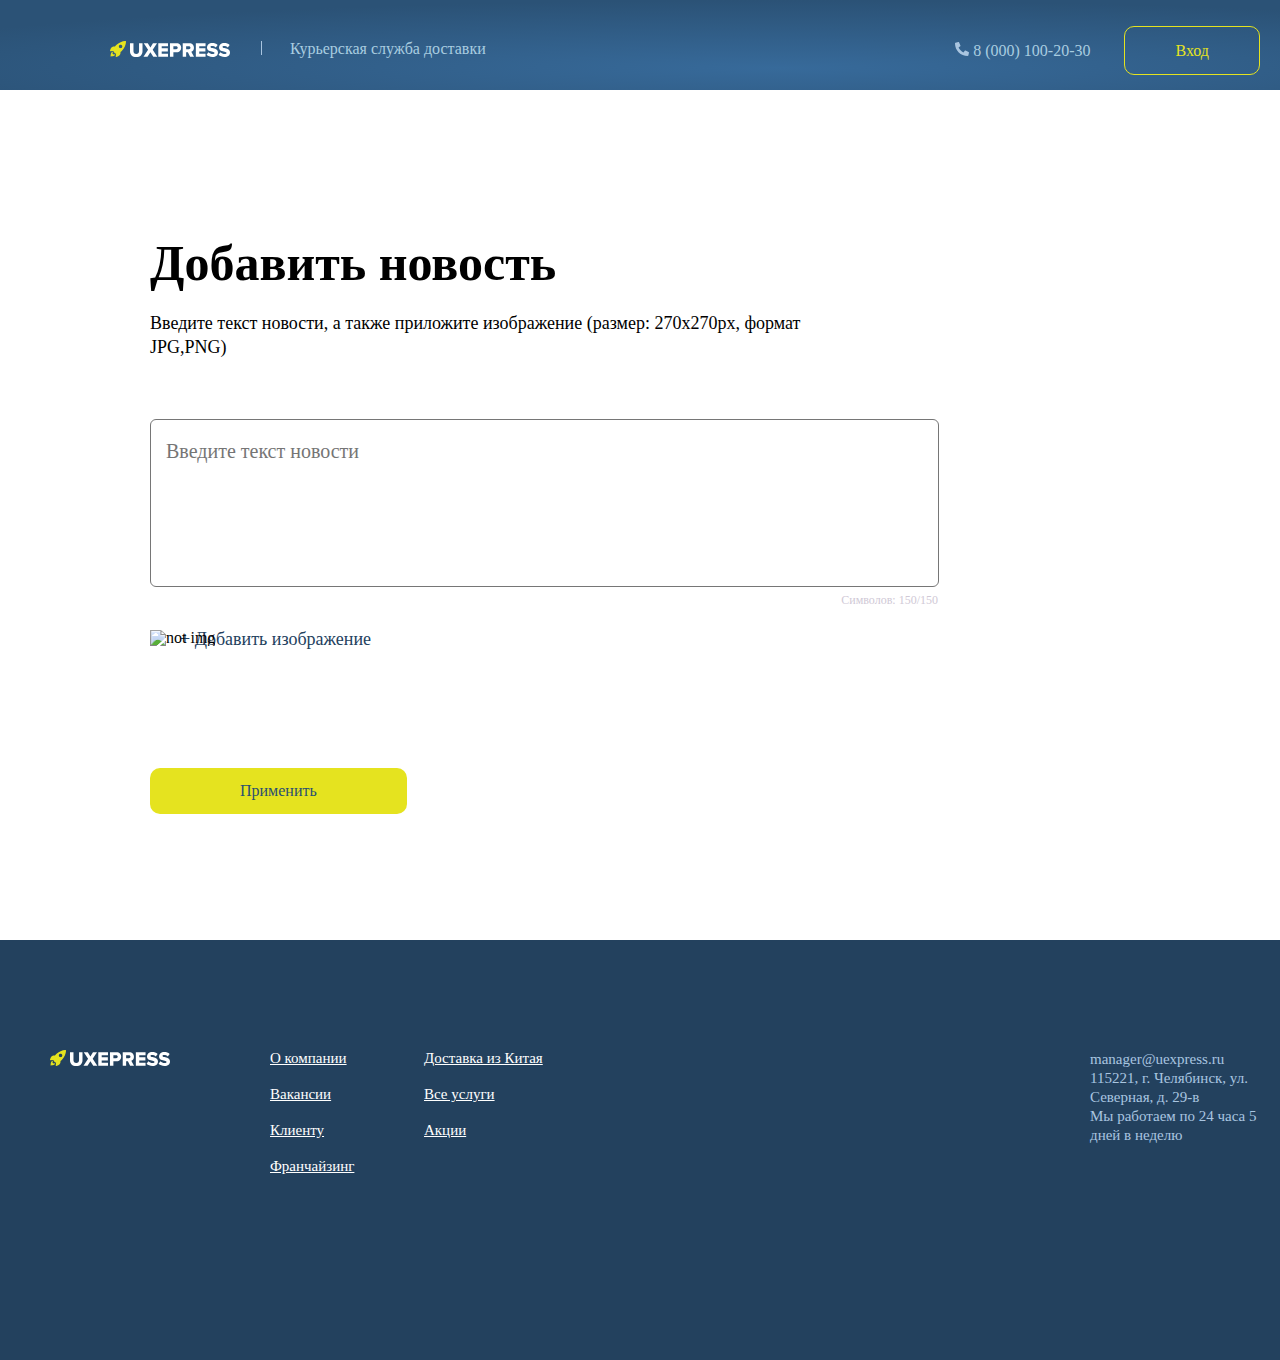
==== addNotice.html @ 453fdab3 "mini jpg, slaider off" ====
<!DOCTYPE html>
<html lang="en">
<head>
	<meta charset="UTF-8">
	<title>Добавление новости | UXEPRESS</title>
	<script src='http://code.jquery.com/jquery-2.1.1.min.js'></script>
	
	<link rel="stylesheet" type="text/css" href="css/style.css">
	
</head>

<body> 

	<div class="darkBackground"></div>
	<div class="top">
		<header class="top__text-color" >
			<div class="positionTopItems">
				<div class ="header-left">
					<div style="display: flex;">
						<div class="logo">
							<img src="images/target.svg" alt="target">
							<img src="images/name.svg" alt="name">
						</div>

						<span class="courier"><div class="divider"></div>Курьерская служба доставки</span>
					</div>
				</div>
				<div class ="header-right">
					<div class="phone">
						<img src="images/call.svg" alt="telephone">
						<span>8 (000) 100-20-30</span>
					</div>
					<a class = "enter" href="#200">Вход</a>
				</div>

			</header>
		</div>

		<main>
			<form id="slick-news">
				<div class="textMaxWForNews">
					<div class="newsTitle">Добавить новость</div>
					<div class="newsComment">Введите текст новости, а также приложите изображение (размер: 270х270px, формат JPG,PNG)</div>
				</div>
				<textarea type="text" name="inputNews" class="placeholderNews" placeholder="Введите текст новости"></textarea>
				<p class="countSymbols">Символов: <span id="counter">150</span>/<span id="maxSymbols">150</span></p>
				<div class="inputImg">
					<img src="images/ShapeimgIco.svg" alt="not img" class="imgNews">
					<label for="addFile" class="imgNewsText">+ Добавить изображение</label>
					<input id="addFile" type="file" name="upload_file"
					accept=".jpg, .jpeg" onchange="uploadMiniImg(this)" multiple>
					<div class="previewIMG">
						<div id="preview"></div>
						<div id="previewName"></div>
						<img src="images/Shape.svg" alt="close" class="imgClose">
					</div>
				</div>	

				

				<a class="addNewsBtn" href="#300">Применить</a>
			</form>
		</main>

		<div id="footer">
			<footer>
				<section class="footerIMG">
					<p>
						<img src="images/target.svg" alt="target">
						<img src="images/name.svg" alt="name">
					</p>
				</section>
				<div class="footerInfo">
					<section class="infoOfCompany">
						<a href="#1" >О компании</a> 
						<br><a href="#2" >Вакансии </a>
						<br><a href="#3" >Клиенту</a> 
						<br><a href="#4" >Франчайзинг</a>
					</section>
					<section class="infoOfCompany">
						<a href="#5" >Доставка из Китая</a> 
						<br><a href="#6" >Все услуги</a> 
						<br><a href="#7" >Акции</a>
					</section>
					<section class="vcard">
						<ul >
							<li class="emailComp">manager@uexpress.ru</li> 
							<li class="address">115221, г. Челябинск, ул. Северная, д. 29-в</li> 
							<li>Мы работаем по 24 часа 5 дней в неделю</li>
						</ul></section></div>
					</footer>
				</div>

				<script src="js/jquery.js"></script>
			</body>
			</html>
---- css/style.css ----
/*CSS reset*/

html, body, div, span, applet, object, iframe,
h1, h2, h3, h4, h5, h6, p, blockquote, pre,
a, abbr, acronym, address, big, cite, code,
del, dfn, em, img, ins, kbd, q, s, samp,
small, strike, strong, sub, sup, tt, var,
b, u, i, center,
dl, dt, dd, ol, ul, li,
fieldset, form, label, legend,
table, caption, tbody, tfoot, thead, tr, th, td,
article, aside, canvas, details, embed, 
figure, figcaption, footer, header, hgroup, 
menu, nav, output, ruby, section, summary,
time, mark, audio, video {
	margin: 0;
	padding: 0;
	border: 0;
	font-size: 100%;
	font: inherit;
	vertical-align: baseline;
}
/* HTML5 display-role reset for older browsers */
article, aside, details, figcaption, figure, 
footer, header, hgroup, menu, nav, section {
	display: block;
}
body {
	line-height: 1;
}
ol, ul {
	list-style: none;
}
blockquote, q {
	quotes: none;
}
blockquote:before, blockquote:after,
q:before, q:after {
	content: '';
	content: none;
}
table {
	border-collapse: collapse;
	border-spacing: 0;
}
/*CSS reset end*/

@import url("../fonts/stylesheet.css")

.logo{
	display: flex;
	vertical-align: middle;
}
.content{
	/*width:1170px;*/
	margin: 0 auto;
	background:radial-gradient(75.49% 75.49% at 61.01% 75.77%, #376A9A 0%, #2B5276 100%);
	vertical-align: middle;
}
.courier{
	/*border-left:1px solid #000000;
	margin-left:50px;
	padding:20px;*/
	display:inline-block;
	position:relative;
	vertical-align: middle;
	margin: 0px 60px;
}
.positionTopItems{
	align-items: center;
	height: 60px;
	display: flex;
	justify-content: space-between;


}

.top{
	min-height: 90px;
	margin: 0 auto;
	background:radial-gradient(75.49% 75.49% at 61.01% 75.77%, #376A9A 0%, #2B5276 100%);
}
.top__text-color{
	padding: 20px 0 0 0;
	color:#A9CdE0;
}
.header-right{
	padding-right: 20px;
	float:right;
}
.header-left{
	padding-left: 110px;
	float:left;
}
.clear{
	clear:both;
}
.phone{
	display:inline-block;
	margin: 0 30px;
}
.enter{
	text-decoration: none;
	color:#E5E31F;
	border: 1px solid #E5E31F;
	
	border-radius:10px;
	padding:15px 50px;
}

.divider{
	position:absolute;
	width:1px;
	height:14px;
	margin: 0 -15%;
	background:#A9C5E0;
	
}

/*header is norm. end*/

.devilery{
	text-decoration: none;
	color: #2A4F71;
	background: #E5E31F;
	border-radius:10px;
	padding:10px 70px;
	margin-top: 100px;
	display: inline-flex;
}

.block-for-slider {
	margin: 0 auto;
}
.viewport {
	width: 100%;
	position: relative;
	overflow: hidden;
}
.slidewrapper {
	height: 614px;
	width: calc(100% * 2);
	margin: 0;
	padding: 0;
	-webkit-transition: 1s;
	-o-transition: 1s;
	transition: 1s;
	position: relative;
}
.slidewrapper ul, .slidewrapper li {
	margin: 0;
	padding: 0;

}

.slidewrapper li {
	width: 100vw;
	/*width: 1000px;*/
	list-style: none;
	float: left;
	display: inline-block;
	/*margin-right: 100px;*/
}

.left-info-sl {
	float: left;
	max-width: 560px;
	margin: 150px 100px 0 100px;

}

.right-info-sl{
/*	float: right; 
position: absolute;*/
/*margin: 160px 800px;*/
}

.slide-img {
}
.first-info-slider {
	display: block;
	font-weight: bold;
	font-size: 64px;
}
.second-info-slider {
	/*left: 135px;
	top: 300px;*/
	display: block;
	font-weight: bold;
	font-size: 16px;
	margin-top:10px;
}
.info-slider {
	font-family: Proxima Nova;
	color: #FFFFFF;
}
.img-slider {
	margin: 0;
}

#nav-btns {
	position: absolute;
	width: 100%;
	bottom: 20px;
	padding: 0;
	margin: 0;
	text-align: center;

}

.slide-nav-btn {
	position: relative;
	display: inline-block;
	width: 14px;
	height: 14px;
	background-color: #fff;
	border-radius: 10%;
	margin: 3px;
	border: 3px solid #264160;
	border-radius: 10px;
	background: #346491;
}

.slide-nav-btn:hover {
	cursor: pointer;
}/* срабатывает по наведению курсора на элемент, 
в основном применяется для создания красивого эффекта при наведении на ссылки. */

.authorization {
	position: fixed;
	left: 30%;
	top: calc(100vh / 4);
	width: 560px;
	height: 470px;
	background: #FFFFFF;
	border-radius: 6px;
	display: none;
	z-index:150;
}
.placeholder{
	/*text-align: center;*/
	padding-left: 20px;
	width: 360px;
	height: 40px;
	border-radius: 6px;
	margin-top: 1px;
}

.signIn {
	text-decoration: none;
	color: #2A4F71;
	background: #E5E31F;
	border-radius:10px;
	padding:10px 170px;
	margin-top: 50px;
	display: inline-flex;

}
.authoClose {
	position: absolute;
	margin: 20px 0 0 510px;
}

.authoTitle {
	margin-top: 60px;
	font-family: Proxima Nova;
	font-style: normal;
	font-weight: 800;
	font-size: 38px;
	line-height: 46px;
	width: 430px;
	margin-left: 100px;
}

.authoComment{
	margin-top: 18px;
	font-family: Proxima Nova;
	font-style: normal;
	font-weight: normal;
	font-size: 16px;
	line-height: 24px;
	width: 430px;
	margin-left: 100px;

}
#slick-login{
	margin-left: 100px;
	margin-top: 50px;
	width: 420px;
	height: 100px;

}

.authoClose:hover {
	cursor: pointer;
}

.block{
	display:block  !important ;
}

.darkBackground {
	display:none;
	position: fixed;
	z-index: 150;
	height:100%;
	width:100%;
	margin:0 auto;
	background: rgba(0, 0, 0, 0.8);
}


/*
добавить новость
*/

#slick-news {
	margin-left: 150px;
	margin-top: 50px;
	width: 700px;
	height: 600px;
	margin-bottom: 100px;
}
.textMaxWForNews{
	max-width: 700px;
}

.newsTitle {
	margin-top: 150px;
	font-family: Proxima Nova;
	font-style: normal;
	font-weight: 800;
	font-size: 50px;
	line-height: 46px;
	width: 430px;

}

.newsComment {
	margin-top: 25px;
	font-family: Proxima Nova;
	font-style: normal;
	font-weight: normal;
	font-size: 18px;
	line-height: 24px;
}

.placeholderNews {
	padding-top: 20px;
	padding-left: 15px;
	width: 770px;
	height: 144px;
	border-radius: 6px;
	margin-top: 60px;
	font-family: Proxima Nova;
	font-size: 20px;
	resize: none;

}
.redColorTextarea[type="text"]::placeholder{
	color: #FF2323;
	opacity: 1;
}

.previewIMG{
	display: flex;
}
.inputImg {
	margin-top: 20px;
	display: flex;
}

#preview {
	margin-left: 50px;
	margin-top: -5px;
}

#previewName {
	margin-left: 35px;
}

.countSymbols{
	font-family: Proxima Nova;
	font-size: 12px;
	line-height: 20px;
	color: #D0C9D6;
	text-align: right;
	width: 788px;
}

.imgClose:hover {
	cursor: pointer;
}

.imgClose {
	margin-left: 5px;
	width: 18px;
	height: 18px;
	opacity: 0;
	overflow: hidden;
}

.imgNewsText {
	font-family: Proxima Nova;
	font-style: normal;
	font-weight: normal;
	font-size: 18px;
	/*line-height: 24px;*/
	margin-left: 30px;
	color:#23415E;
	display: block;
}
#addFile {
	opacity: 0;
	overflow: hidden;
	position: absolute;
}

.imgNewsText:hover {
	cursor: pointer;
}

.imgNews {
	position: absolute;
}

.addNewsBtn:hover{
	cursor: pointer;
	background: #2A4F71;
	color:#E5E31F;
}

.addNewsBtn {
	text-decoration: none;
	color: #2A4F71;
	background: #E5E31F;
	border-radius:10px;
	padding:15px 90px;
	margin-top: 120px;
	display: inline-flex;
}

/*----*/
header,
section,
aside,
footer {
	/*margin: 0 1.5% 24px 1.5%;*/
}
section.feature {
	display: inline-block;
	width: 30%;
}
footer {
	margin-bottom: 0;
}

.title-feature h3{
	text-align: center;
	font-family: Proxima Nova;
	font-size: 20px;
	margin-top: 30px;
	margin-bottom: 24px;
}


.img-feature img{
	display: block;
	margin-left: auto;
	margin-right: auto;
}

.title-main{
	font-weight: bold;
	font-family: Proxima Nova;
	font-size: 40px;
	color: #2A496B;
	text-align: center;
	margin-top: 100px;
	margin-bottom: 150px;

}

.infoOfCompany section{
	display: inline-block;
	width: 30%;
}

.info-main div p{
	text-align: center;
}

.features {
	/*position: relative;*/
	text-align: center;
}

/*footer*/

#footer {
	background-color: #23415E;
	margin-top: 5%;
	height: 320px;
	padding-top: 100px;
}

.footerIMG {
	float: left;
	padding-top: 10px;
	padding-left: 50px;
	padding-right: 100px;
}

.infoOfCompany {
	position: relative;
	display: inline-block; 
	vertical-align: top;
	width: 150px;
}

.infoOfCompany a{
	font-family: Proxima Nova;
	font-size: 15px;
	line-height: 36px;
	color: #FFFFFF;
}
.vcard {
	position: relative;
	display: inline-block;
	margin: 0 auto;
	width: 200px;
	float: right;
}

.vcard ul{
	margin: 10px;
}

.vcard li{
	font-family: Proxima Nova;
	font-size: 15px;
	line-height: 19px;
	color: #A9C5E0;
	list-style-type: none;
}

.footerInfo {
	display: block;
}
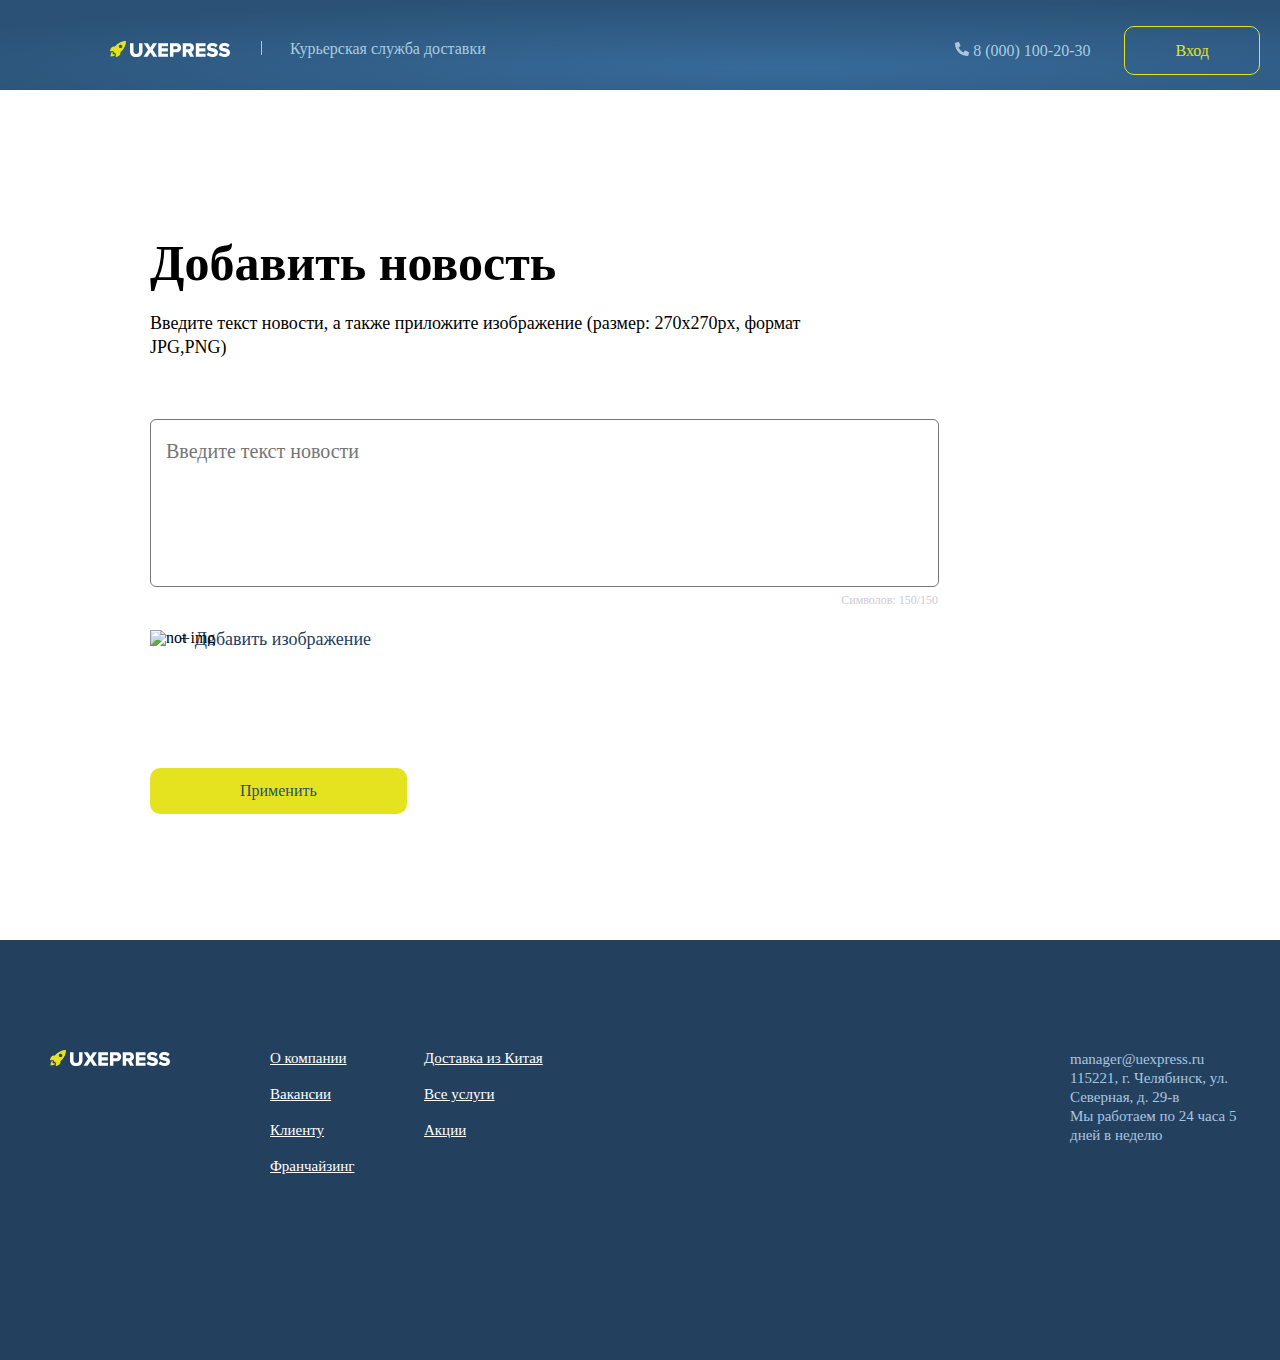
==== commit 308473aa: "slava slick" ====
--- a/addNotice.html
+++ b/addNotice.html
@@ -10,7 +10,6 @@
 </head>
 
 <body> 
-
 	<div class="darkBackground"></div>
 	<div class="top">
 		<header class="top__text-color" >
@@ -30,7 +29,7 @@
 						<img src="images/call.svg" alt="telephone">
 						<span>8 (000) 100-20-30</span>
 					</div>
-					<a class = "enter" href="#200">Вход</a>
+					<a class = "enter" href="#201">Вход</a>
 				</div>
 
 			</header>
@@ -48,7 +47,7 @@
 					<img src="images/ShapeimgIco.svg" alt="not img" class="imgNews">
 					<label for="addFile" class="imgNewsText">+ Добавить изображение</label>
 					<input id="addFile" type="file" name="upload_file"
-					accept=".jpg, .jpeg" onchange="uploadMiniImg(this)" multiple>
+					accept=".jpg, .jpeg, .png" onchange="uploadMiniImg(this)">
 					<div class="previewIMG">
 						<div id="preview"></div>
 						<div id="previewName"></div>
@@ -60,6 +59,18 @@
 
 				<a class="addNewsBtn" href="#300">Применить</a>
 			</form>
+
+
+			<div class="authorization">
+				<img src="images/Shape.svg" alt="close" class="authoClose">
+				<div class="authoTitle">Авторизация</div>
+				<div class="authoComment">Введите логин и пароль, чтобы войти в личный кабинет</div>
+				<form id="slick-login">
+					<label for="username" style="display: none;">Логин:</label><input type="tesxt" name="username" class="placeholder" placeholder="Логин">
+					<label for="password" style="display: none;">Пароль:</label><input type="password" name="password" class="placeholder" placeholder="Пароль">
+					<a class="signIn" href="addNotice.html">Войти</a>
+				</form>
+			</div>
 		</main>
 
 		<div id="footer">
--- a/css/style.css
+++ b/css/style.css
@@ -134,6 +134,9 @@
 }
 .viewport {
 	width: 100%;
+	height: 610px;
+	max-width: 1930px;
+	max-height: 1030px;
 	position: relative;
 	overflow: hidden;
 }
@@ -155,11 +158,11 @@
 
 .slidewrapper li {
 	width: 100vw;
-	/*width: 1000px;*/
 	list-style: none;
 	float: left;
 	display: inline-block;
-	/*margin-right: 100px;*/
+	right: 0px;
+	/*margin-left: 100px;*/
 }
 
 .left-info-sl {
@@ -170,9 +173,9 @@
 }
 
 .right-info-sl{
-/*	float: right; 
-position: absolute;*/
-/*margin: 160px 800px;*/
+	display: inline-block;
+	/*margin: 160px 800px;*/
+	float: left;
 }
 
 .slide-img {
@@ -322,7 +325,7 @@
 	margin-bottom: 100px;
 }
 .textMaxWForNews{
-	max-width: 700px;
+	max-width: 1000px;
 }
 
 .newsTitle {
@@ -530,6 +533,7 @@
 	margin: 0 auto;
 	width: 200px;
 	float: right;
+	padding-right: 20px;
 }
 
 .vcard ul{
@@ -546,4 +550,138 @@
 
 .footerInfo {
 	display: block;
+}
+
+
+/*----------------------test-------------------*/
+/*----------------------test-------------------*/
+/*----------------------test-------------------*/
+/*----------------------test-------------------*/
+/*----------------------test-------------------*/
+
+/* Slider */
+/* Slider */
+.slick-slide {
+    margin: 0px 20px;
+}
+
+.slick-slide img {
+    width: 100%;
+}
+
+.slick-slider
+{
+    position: relative;
+
+    display: block;
+    box-sizing: border-box;
+
+    -webkit-user-select: none;
+       -moz-user-select: none;
+        -ms-user-select: none;
+            user-select: none;
+
+    -webkit-touch-callout: none;
+    -khtml-user-select: none;
+    -ms-touch-action: pan-y;
+        touch-action: pan-y;
+    -webkit-tap-highlight-color: transparent;
+}
+
+.slick-list
+{
+    position: relative;
+
+    display: block;
+    overflow: hidden;
+
+    margin: 0;
+    padding: 0;
+}
+.slick-list:focus
+{
+    outline: none;
+}
+.slick-list.dragging
+{
+    cursor: pointer;
+    cursor: hand;
+}
+
+.slick-slider .slick-track,
+.slick-slider .slick-list
+{
+    -webkit-transform: translate3d(0, 0, 0);
+       -moz-transform: translate3d(0, 0, 0);
+        -ms-transform: translate3d(0, 0, 0);
+         -o-transform: translate3d(0, 0, 0);
+            transform: translate3d(0, 0, 0);
+}
+
+.slick-track
+{
+    position: relative;
+    top: 0;
+    left: 0;
+
+    display: block;
+}
+.slick-track:before,
+.slick-track:after
+{
+    display: table;
+
+    content: '';
+}
+.slick-track:after
+{
+    clear: both;
+}
+.slick-loading .slick-track
+{
+    visibility: hidden;
+}
+
+.slick-slide
+{
+    display: none;
+    float: left;
+
+    height: 100%;
+    min-height: 1px;
+}
+[dir='rtl'] .slick-slide
+{
+    float: right;
+}
+.slick-slide img
+{
+    display: block;
+}
+.slick-slide.slick-loading img
+{
+    display: none;
+}
+.slick-slide.dragging img
+{
+    pointer-events: none;
+}
+.slick-initialized .slick-slide
+{
+    display: block;
+}
+.slick-loading .slick-slide
+{
+    visibility: hidden;
+}
+.slick-vertical .slick-slide
+{
+    display: block;
+
+    height: auto;
+
+    border: 1px solid transparent;
+}
+.slick-arrow.slick-hidden {
+    display: none;
 }